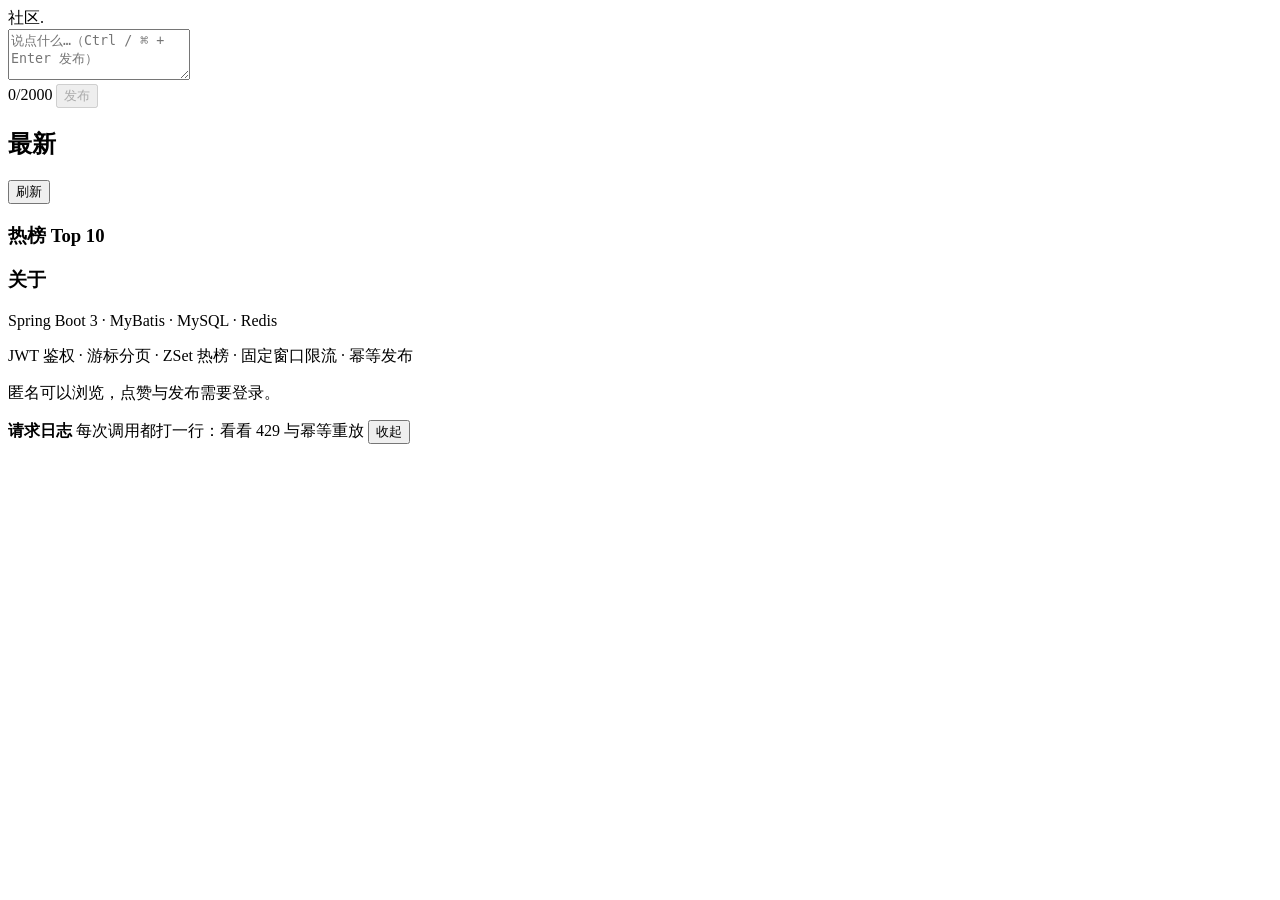
==== src/main/resources/static/index.html @ aff58876 "feat(web): 新增同源静态页，可视化信息流、发布、点赞与限流 零构建：HTML + 原生 JS + 手写 CSS，由 Spring Boot 同源托管，浏览器直接访问 8080。 所有请求收在" ====
<!doctype html>
<html lang="zh-CN">
<head>
    <meta charset="utf-8">
    <meta name="viewport" content="width=device-width, initial-scale=1">
    <title>社区 · 用户中心 + 内容社区</title>
    <link rel="stylesheet" href="/css/app.css">
</head>
<body>

<header class="topbar">
    <div class="brand">社区<span>.</span></div>
    <div class="auth-area" id="authArea"></div>
</header>

<main class="layout">
    <section class="main-col">
        <form class="card composer" id="composer">
            <textarea id="composerBody" maxlength="2000" rows="3"
                      placeholder="说点什么…（Ctrl / ⌘ + Enter 发布）"></textarea>
            <div class="composer-foot">
                <span class="hint" id="composerHint"></span>
                <span class="counter"><span id="bodyCount">0</span>/2000</span>
                <button type="submit" id="publishBtn" disabled>发布</button>
            </div>
        </form>

        <div class="feed-head">
            <h2>最新</h2>
            <button type="button" class="ghost" id="refreshBtn">刷新</button>
        </div>

        <ul class="feed" id="feed"></ul>

        <div class="feed-foot">
            <button type="button" class="ghost" id="loadMoreBtn" hidden>加载更多</button>
            <p class="empty" id="feedEmpty" hidden>还没有内容，登录后发第一条。</p>
        </div>
    </section>

    <aside class="side-col">
        <section class="card">
            <h3>热榜 Top 10</h3>
            <ol class="hot" id="hot"></ol>
        </section>

        <section class="card about">
            <h3>关于</h3>
            <p>Spring Boot 3 · MyBatis · MySQL · Redis</p>
            <p class="muted tiny">JWT 鉴权 · 游标分页 · ZSet 热榜 · 固定窗口限流 · 幂等发布</p>
            <p class="muted tiny">匿名可以浏览，点赞与发布需要登录。</p>
        </section>
    </aside>
</main>

<section class="reqpanel" id="reqPanel">
    <header>
        <strong>请求日志</strong>
        <span class="muted tiny">每次调用都打一行：看看 429 与幂等重放</span>
        <button type="button" class="ghost tiny" id="reqToggle">收起</button>
    </header>
    <ol id="reqLog"></ol>
</section>

<dialog id="authDialog" class="dialog">
    <form class="dialog-head">
        <h3 id="authTitle">登录</h3>
        <button type="submit" class="ghost icon" aria-label="关闭">✕</button>
    </form>
    <form id="authForm" novalidate>
        <label>用户名
            <input name="username" autocomplete="username" placeholder="4-32 位字母数字下划线">
        </label>
        <label>密码
            <input name="password" type="password" autocomplete="current-password" placeholder="8-64 位">
        </label>
        <label id="nicknameRow" hidden>昵称
            <input name="nickname" autocomplete="nickname" placeholder="可选">
        </label>
        <p class="form-msg" id="authMsg"></p>
        <div class="dialog-foot">
            <button type="button" class="ghost" id="switchMode">去注册</button>
            <button type="submit" id="authSubmit">登录</button>
        </div>
    </form>
</dialog>

<dialog id="detailDialog" class="dialog">
    <form class="dialog-head">
        <h3>内容详情</h3>
        <button type="submit" class="ghost icon" aria-label="关闭">✕</button>
    </form>
    <div id="detailBody"></div>
</dialog>

<div class="toast" id="toast" hidden></div>

<script type="module" src="/js/app.js"></script>
</body>
</html>
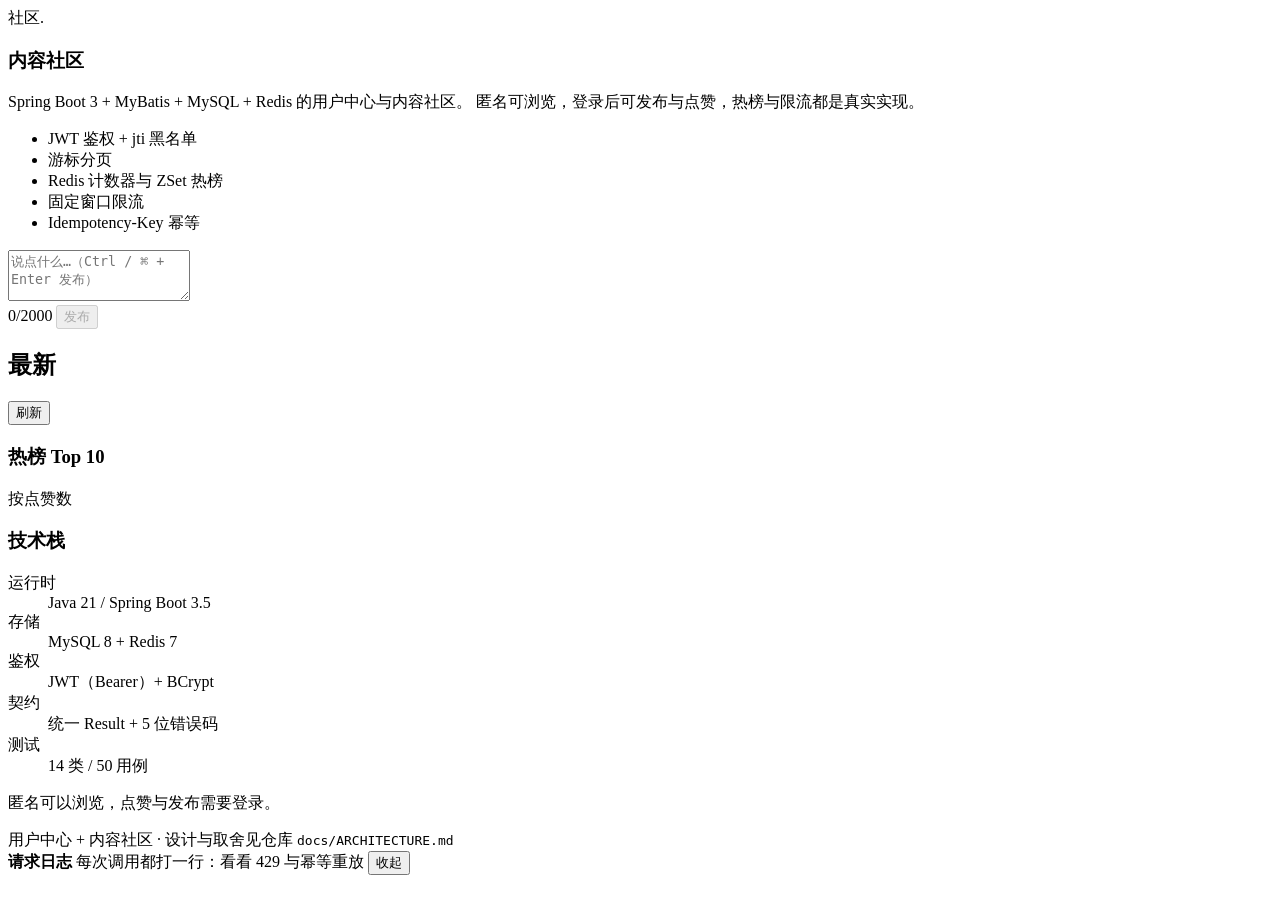
==== commit 8e351c7a: "feat(web): 加宽栅格并补首屏引导、空态与技术栈侧栏 容器从 940px 放到 1180px，主列 776 + 侧栏 330，内容占屏比从 65% 提到 82%。 补 hero 引导区、空态卡" ====
--- a/src/main/resources/static/index.html
+++ b/src/main/resources/static/index.html
@@ -9,12 +9,27 @@
 <body>
 
 <header class="topbar">
-    <div class="brand">社区<span>.</span></div>
-    <div class="auth-area" id="authArea"></div>
+    <div class="topbar-inner">
+        <div class="brand">社区<span>.</span></div>
+        <div class="auth-area" id="authArea"></div>
+    </div>
 </header>
 
 <main class="layout">
     <section class="main-col">
+        <section class="hero">
+            <h1>内容社区</h1>
+            <p>Spring Boot 3 + MyBatis + MySQL + Redis 的用户中心与内容社区。
+               匿名可浏览，登录后可发布与点赞，热榜与限流都是真实实现。</p>
+            <ul class="chips">
+                <li>JWT 鉴权 + jti 黑名单</li>
+                <li>游标分页</li>
+                <li>Redis 计数器与 ZSet 热榜</li>
+                <li>固定窗口限流</li>
+                <li>Idempotency-Key 幂等</li>
+            </ul>
+        </section>
+
         <form class="card composer" id="composer">
             <textarea id="composerBody" maxlength="2000" rows="3"
                       placeholder="说点什么…（Ctrl / ⌘ + Enter 发布）"></textarea>
@@ -25,33 +40,55 @@
             </div>
         </form>
 
-        <div class="feed-head">
+        <div class="section-head">
             <h2>最新</h2>
-            <button type="button" class="ghost" id="refreshBtn">刷新</button>
+            <button type="button" class="ghost small" id="refreshBtn">刷新</button>
         </div>
 
         <ul class="feed" id="feed"></ul>
 
-        <div class="feed-foot">
+        <div class="empty-state" id="feedEmpty" hidden>
+            <div class="empty-ring" aria-hidden="true"></div>
+            <p class="empty-title">还没有内容</p>
+            <p class="empty-sub">第一条由你来发，发布后热榜会立刻出现它。</p>
+            <button type="button" id="emptyAction">登录后发布</button>
+        </div>
+
+        <div class="feed-more">
             <button type="button" class="ghost" id="loadMoreBtn" hidden>加载更多</button>
-            <p class="empty" id="feedEmpty" hidden>还没有内容，登录后发第一条。</p>
         </div>
     </section>
 
     <aside class="side-col">
-        <section class="card">
-            <h3>热榜 Top 10</h3>
+        <section class="card panel">
+            <header class="panel-head">
+                <h3>热榜 Top 10</h3>
+                <span class="tiny muted">按点赞数</span>
+            </header>
             <ol class="hot" id="hot"></ol>
         </section>
 
-        <section class="card about">
-            <h3>关于</h3>
-            <p>Spring Boot 3 · MyBatis · MySQL · Redis</p>
-            <p class="muted tiny">JWT 鉴权 · 游标分页 · ZSet 热榜 · 固定窗口限流 · 幂等发布</p>
-            <p class="muted tiny">匿名可以浏览，点赞与发布需要登录。</p>
+        <section class="card panel">
+            <header class="panel-head">
+                <h3>技术栈</h3>
+            </header>
+            <dl class="spec">
+                <div><dt>运行时</dt><dd>Java 21 / Spring Boot 3.5</dd></div>
+                <div><dt>存储</dt><dd>MySQL 8 + Redis 7</dd></div>
+                <div><dt>鉴权</dt><dd>JWT（Bearer）+ BCrypt</dd></div>
+                <div><dt>契约</dt><dd>统一 Result + 5 位错误码</dd></div>
+                <div><dt>测试</dt><dd>14 类 / 50 用例</dd></div>
+            </dl>
+            <p class="muted tiny note">匿名可以浏览，点赞与发布需要登录。</p>
         </section>
     </aside>
 </main>
+
+<footer class="footer">
+    <span>用户中心 + 内容社区</span>
+    <span class="dot">·</span>
+    <span>设计与取舍见仓库 <code>docs/ARCHITECTURE.md</code></span>
+</footer>
 
 <section class="reqpanel" id="reqPanel">
     <header>
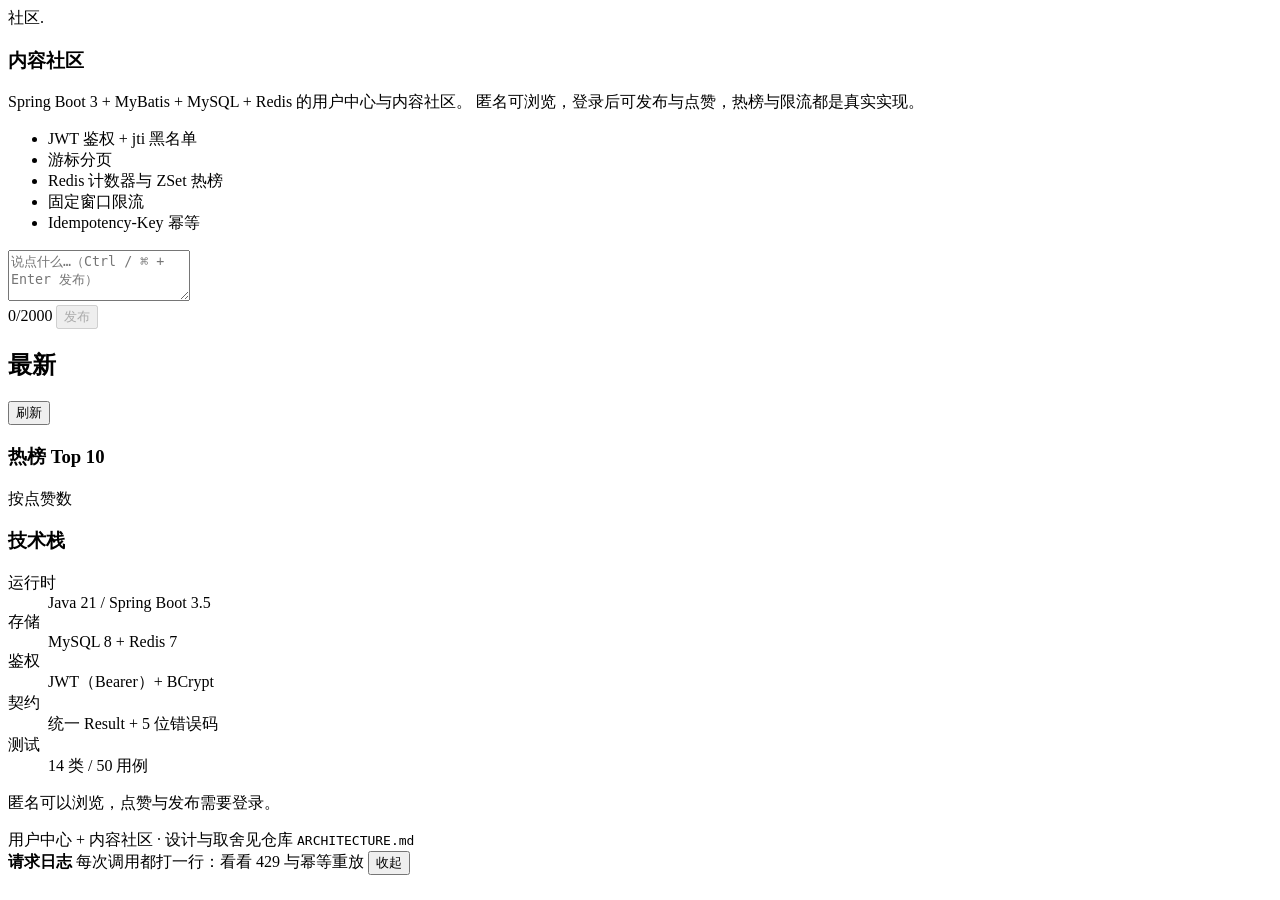
==== commit bfcacc73: "docs(repo): 整理 API.md 与 ARCHITECTURE.md，同步更新引用 ARCHITECTURE.md 删去与技术栈重复的章节，正文只保留结构、选型理由与设计取舍。 README" ====
--- a/src/main/resources/static/index.html
+++ b/src/main/resources/static/index.html
@@ -87,7 +87,7 @@
 <footer class="footer">
     <span>用户中心 + 内容社区</span>
     <span class="dot">·</span>
-    <span>设计与取舍见仓库 <code>docs/ARCHITECTURE.md</code></span>
+    <span>设计与取舍见仓库 <code>ARCHITECTURE.md</code></span>
 </footer>
 
 <section class="reqpanel" id="reqPanel">
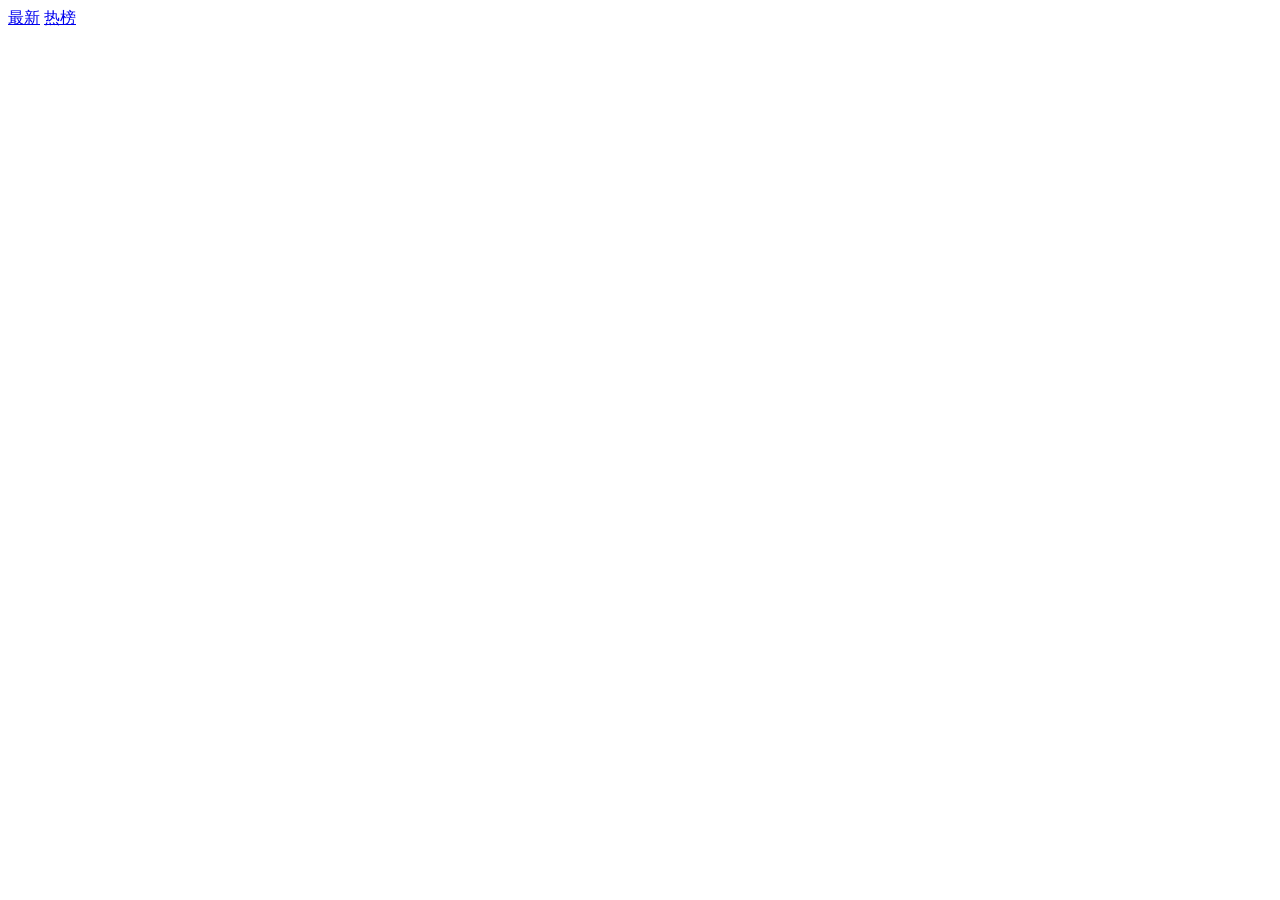
==== commit a2cafd7f: "feat(web): 前端拆成多页静态站，替换单页演示页 - index / topic / submit / login / me 五个页面，每页只负责一件事；删除 js/app.js（530 行）" ====
--- a/src/main/resources/static/index.html
+++ b/src/main/resources/static/index.html
@@ -3,135 +3,36 @@
 <head>
     <meta charset="utf-8">
     <meta name="viewport" content="width=device-width, initial-scale=1">
-    <title>社区 · 用户中心 + 内容社区</title>
+    <title>社区 · 最新</title>
     <link rel="stylesheet" href="/css/app.css">
 </head>
 <body>
 
-<header class="topbar">
-    <div class="topbar-inner">
-        <div class="brand">社区<span>.</span></div>
-        <div class="auth-area" id="authArea"></div>
-    </div>
-</header>
-
 <main class="layout">
     <section class="main-col">
-        <section class="hero">
-            <h1>内容社区</h1>
-            <p>Spring Boot 3 + MyBatis + MySQL + Redis 的用户中心与内容社区。
-               匿名可浏览，登录后可发布与点赞，热榜与限流都是真实实现。</p>
-            <ul class="chips">
-                <li>JWT 鉴权 + jti 黑名单</li>
-                <li>游标分页</li>
-                <li>Redis 计数器与 ZSet 热榜</li>
-                <li>固定窗口限流</li>
-                <li>Idempotency-Key 幂等</li>
-            </ul>
-        </section>
+        <nav class="tabs" id="tabs">
+            <a href="/" data-tab="list">最新</a>
+            <a href="/?tab=hot" data-tab="hot">热榜</a>
+        </nav>
 
-        <form class="card composer" id="composer">
-            <textarea id="composerBody" maxlength="2000" rows="3"
-                      placeholder="说点什么…（Ctrl / ⌘ + Enter 发布）"></textarea>
-            <div class="composer-foot">
-                <span class="hint" id="composerHint"></span>
-                <span class="counter"><span id="bodyCount">0</span>/2000</span>
-                <button type="submit" id="publishBtn" disabled>发布</button>
-            </div>
-        </form>
+        <ul class="rows" id="rows"></ul>
 
-        <div class="section-head">
-            <h2>最新</h2>
-            <button type="button" class="ghost small" id="refreshBtn">刷新</button>
+        <div class="state" id="empty" hidden>
+            <p class="state-title" id="emptyTitle">还没有内容</p>
+            <p class="state-sub" id="emptySub">第一条由你来发，发布后会立刻出现在热榜里。</p>
+            <a class="btn primary" href="/submit.html" id="emptyAction">去发布</a>
         </div>
 
-        <ul class="feed" id="feed"></ul>
-
-        <div class="empty-state" id="feedEmpty" hidden>
-            <div class="empty-ring" aria-hidden="true"></div>
-            <p class="empty-title">还没有内容</p>
-            <p class="empty-sub">第一条由你来发，发布后热榜会立刻出现它。</p>
-            <button type="button" id="emptyAction">登录后发布</button>
-        </div>
-
-        <div class="feed-more">
-            <button type="button" class="ghost" id="loadMoreBtn" hidden>加载更多</button>
+        <div class="more">
+            <button type="button" class="btn ghost" id="moreBtn" hidden>加载更多</button>
         </div>
     </section>
 
-    <aside class="side-col">
-        <section class="card panel">
-            <header class="panel-head">
-                <h3>热榜 Top 10</h3>
-                <span class="tiny muted">按点赞数</span>
-            </header>
-            <ol class="hot" id="hot"></ol>
-        </section>
-
-        <section class="card panel">
-            <header class="panel-head">
-                <h3>技术栈</h3>
-            </header>
-            <dl class="spec">
-                <div><dt>运行时</dt><dd>Java 21 / Spring Boot 3.5</dd></div>
-                <div><dt>存储</dt><dd>MySQL 8 + Redis 7</dd></div>
-                <div><dt>鉴权</dt><dd>JWT（Bearer）+ BCrypt</dd></div>
-                <div><dt>契约</dt><dd>统一 Result + 5 位错误码</dd></div>
-                <div><dt>测试</dt><dd>14 类 / 50 用例</dd></div>
-            </dl>
-            <p class="muted tiny note">匿名可以浏览，点赞与发布需要登录。</p>
-        </section>
-    </aside>
+    <aside class="side-col" id="side"></aside>
 </main>
 
-<footer class="footer">
-    <span>用户中心 + 内容社区</span>
-    <span class="dot">·</span>
-    <span>设计与取舍见仓库 <code>ARCHITECTURE.md</code></span>
-</footer>
+<noscript>这个页面用原生 JS 渲染，需要开启 JavaScript。</noscript>
 
-<section class="reqpanel" id="reqPanel">
-    <header>
-        <strong>请求日志</strong>
-        <span class="muted tiny">每次调用都打一行：看看 429 与幂等重放</span>
-        <button type="button" class="ghost tiny" id="reqToggle">收起</button>
-    </header>
-    <ol id="reqLog"></ol>
-</section>
-
-<dialog id="authDialog" class="dialog">
-    <form class="dialog-head">
-        <h3 id="authTitle">登录</h3>
-        <button type="submit" class="ghost icon" aria-label="关闭">✕</button>
-    </form>
-    <form id="authForm" novalidate>
-        <label>用户名
-            <input name="username" autocomplete="username" placeholder="4-32 位字母数字下划线">
-        </label>
-        <label>密码
-            <input name="password" type="password" autocomplete="current-password" placeholder="8-64 位">
-        </label>
-        <label id="nicknameRow" hidden>昵称
-            <input name="nickname" autocomplete="nickname" placeholder="可选">
-        </label>
-        <p class="form-msg" id="authMsg"></p>
-        <div class="dialog-foot">
-            <button type="button" class="ghost" id="switchMode">去注册</button>
-            <button type="submit" id="authSubmit">登录</button>
-        </div>
-    </form>
-</dialog>
-
-<dialog id="detailDialog" class="dialog">
-    <form class="dialog-head">
-        <h3>内容详情</h3>
-        <button type="submit" class="ghost icon" aria-label="关闭">✕</button>
-    </form>
-    <div id="detailBody"></div>
-</dialog>
-
-<div class="toast" id="toast" hidden></div>
-
-<script type="module" src="/js/app.js"></script>
+<script type="module" src="/js/page-list.js"></script>
 </body>
 </html>
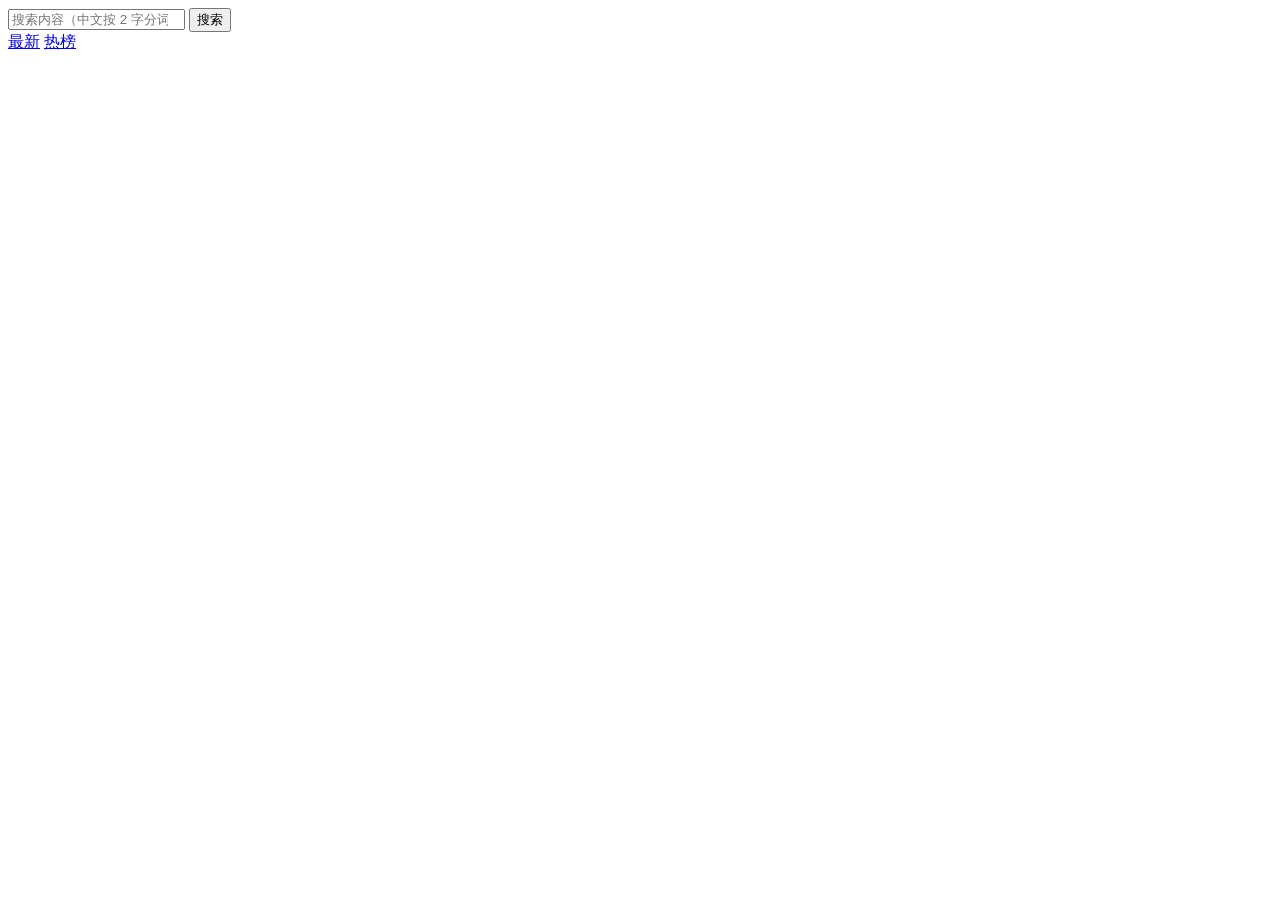
==== commit 73b331eb: "feat(web): 首页搜索条与搜索接口封装" ====
--- a/src/main/resources/static/index.html
+++ b/src/main/resources/static/index.html
@@ -10,6 +10,13 @@
 
 <main class="layout">
     <section class="main-col">
+        <form class="searchbar" id="searchForm">
+            <input type="search" id="searchInput" name="q" maxlength="64"
+                   placeholder="搜索内容（中文按 2 字分词）">
+            <button type="submit" class="btn primary sm">搜索</button>
+            <a class="btn ghost sm" id="clearSearch" href="/" hidden>✕ 清除</a>
+        </form>
+
         <nav class="tabs" id="tabs">
             <a href="/" data-tab="list">最新</a>
             <a href="/?tab=hot" data-tab="hot">热榜</a>
